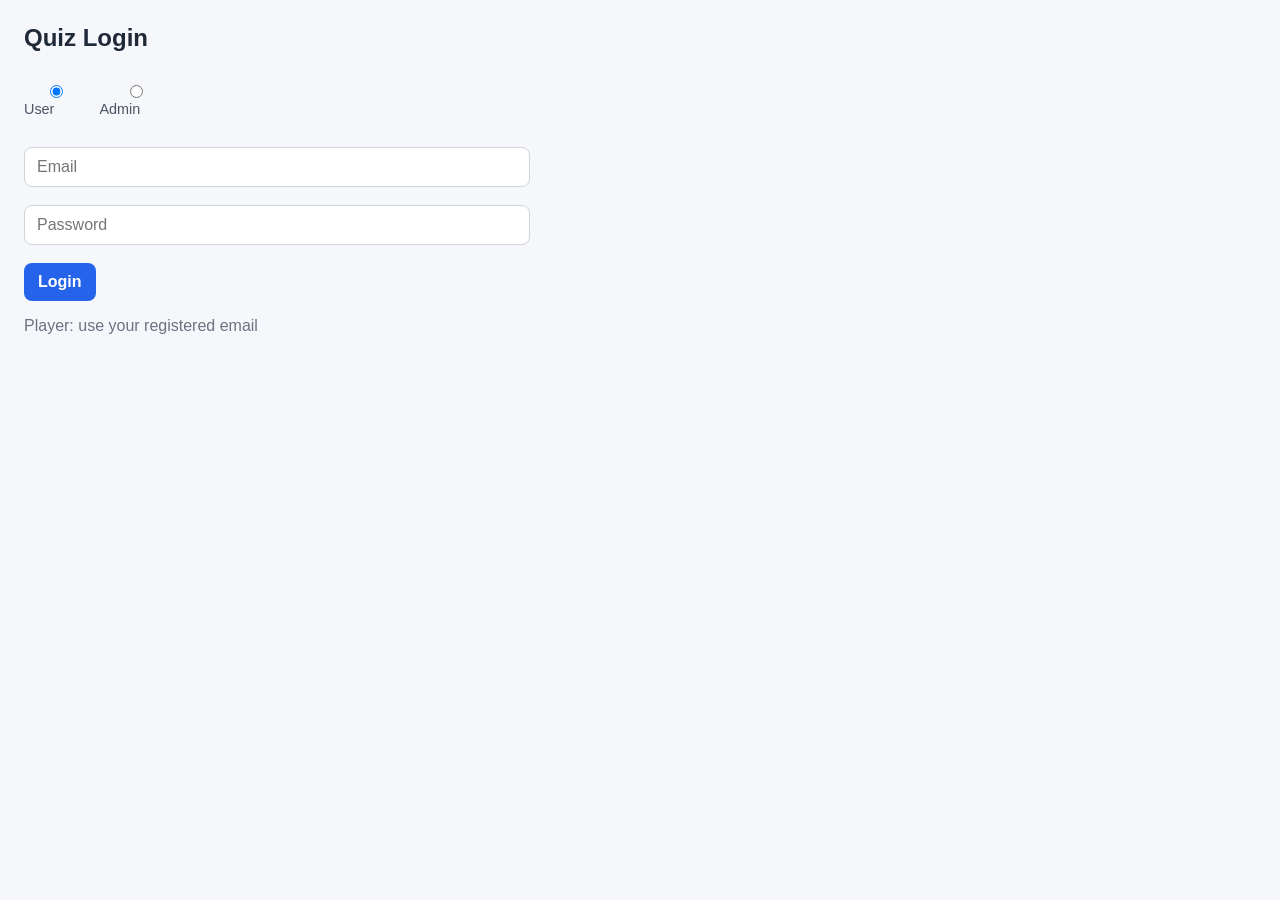
==== Quiz-Frontend/admin-categories.html @ a62a131b "Added the frontend folder" ====
<!DOCTYPE html>
<html>
<head>
    <title>Admin Categories</title>
    <link rel="stylesheet" href="css/style.css">
</head>
<body>
<div class="layout">
    <aside class="sidebar">
        <h1>Quiz Admin</h1>
        <a href="admin-dashboard.html">Dashboard</a>
        <a class="active" href="admin-categories.html">Categories</a>
        <a href="admin-questions.html">Questions</a>
        <a href="admin-quizzes.html">Make Quiz</a>
        <a href="admin-upload.html">CSV Upload</a>
        <button class="secondary" onclick="adminLogout()">Logout</button>
    </aside>

    <main class="content">
        <div class="row" style="justify-content: space-between;">
            <h2>Quiz Categories</h2>
            <button onclick="toggleForm(true)">+ Add Category</button>
        </div>

        <div class="card" id="formCard" style="display:none;">
            <h3 id="formTitle">Add Category</h3>
            <input type="hidden" id="editId">

            <label>Category Name</label>
            <input id="name">

            <label>Description</label>
            <textarea id="description"></textarea>

            <label>Cover Image URL</label>
            <input id="coverImageUrl">

            <label>Rules</label>
            <textarea id="rulesText"></textarea>

            <label>Correct Points</label>
            <input id="correctPoints" type="number" value="10">

            <label>Wrong Points</label>
            <input id="wrongPoints" type="number" value="-5">

            <label>Question Count</label>
            <input id="questionCount" type="number" value="10">

            <label>Question Timer (seconds)</label>
            <input id="questionTimerSeconds" type="number" value="10">

            <label>
                <input id="isActive" type="checkbox" checked style="width:auto;">
                Is Active
            </label>

            <br><br>
            <div class="row">
                <button onclick="saveCategory()">Save</button>
                <button class="secondary" onclick="toggleForm(false)">Cancel</button>
            </div>
        </div>

        <div id="list"></div>
    </main>
</div>

<script src="js/api.js"></script>
<script>
    requireAdmin();
    let categoriesCache = [];

    function toggleForm(show, category = null) {
        document.getElementById("formCard").style.display = show ? "block" : "none";
        document.getElementById("formTitle").innerText = category ? "Edit Category" : "Add Category";
        document.getElementById("editId").value = category?.id || "";
        document.getElementById("name").value = category?.name || "";
        document.getElementById("description").value = category?.description || "";
        document.getElementById("coverImageUrl").value = category?.coverImageUrl || "";
        document.getElementById("rulesText").value = category?.rulesText || "";
        document.getElementById("correctPoints").value = category?.correctPoints ?? 10;
        document.getElementById("wrongPoints").value = category?.wrongPoints ?? -5;
        document.getElementById("questionCount").value = category?.questionCount ?? 10;
        document.getElementById("questionTimerSeconds").value = category?.questionTimerSeconds ?? 10;
        document.getElementById("isActive").checked = category?.isActive ?? true;
    }

    function getFormData() {
        return {
            name: document.getElementById("name").value.trim(),
            description: document.getElementById("description").value.trim(),
            coverImageUrl: document.getElementById("coverImageUrl").value.trim(),
            rulesText: document.getElementById("rulesText").value.trim(),
            correctPoints: Number(document.getElementById("correctPoints").value),
            wrongPoints: Number(document.getElementById("wrongPoints").value),
            questionCount: Number(document.getElementById("questionCount").value),
            questionTimerSeconds: Number(document.getElementById("questionTimerSeconds").value),
            isActive: document.getElementById("isActive").checked
        };
    }

    async function saveCategory() {
        const data = getFormData();
        if (!data.name) {
            alert("Category name is required.");
            return;
        }

        const id = document.getElementById("editId").value;

        try {
            if (id) await apiSend(`/api/Category/${id}`, "PUT", data);
            else await apiSend("/api/Category", "POST", data);
            toggleForm(false);
            await loadCategories();
        } catch (err) {
            alert(err.message);
        }
    }

    async function deleteCategory(id, name) {
        if (!confirm(`Delete category "${name}"?`)) return;
        try {
            await apiSend(`/api/Category/${id}`, "DELETE");
            await loadCategories();
        } catch (err) {
            alert(err.message);
        }
    }

    function escapeHtml(text) {
        return String(text)
            .replaceAll("&", "&amp;")
            .replaceAll("<", "&lt;")
            .replaceAll(">", "&gt;")
            .replaceAll('"', "&quot;");
    }

    async function loadCategories() {
        categoriesCache = await apiGet("/api/Category");
        const list = document.getElementById("list");

        if (!categoriesCache.length) {
            list.innerHTML = `<div class="card muted">No categories yet.</div>`;
            return;
        }

        list.innerHTML = categoriesCache.map(c => `
            <div class="card">
                <h3>${escapeHtml(c.name)}</h3>
                <p class="muted">${escapeHtml(c.description || "No description")}</p>
                <p>Question Count : ${c.questionCount}</p>
                <p>Timer : ${c.questionTimerSeconds} sec</p>
                <p>+${c.correctPoints} / ${c.wrongPoints}</p>
                <p>Status : ${c.isActive ? "Active" : "Inactive"}</p>
                <div class="row">
                    <button class="secondary" onclick="editCategory(${c.id})">Edit</button>
                    <button class="danger" onclick="deleteCategory(${c.id}, '${String(c.name).replace(/'/g, "\\'")}')">Delete</button>
                </div>
            </div>
        `).join("");
    }

    function editCategory(id) {
        const category = categoriesCache.find(c => c.id === id);
        if (!category) return;
        toggleForm(true, category);
        window.scrollTo({ top: 0, behavior: "smooth" });
    }

    loadCategories().catch(err => alert(err.message));
</script>
</body>
</html>
---- Quiz-Frontend/css/style.css ----
/* Shared styles for player + admin */

body {
    font-family: "Segoe UI", sans-serif;
    margin: 24px;
    background: #f5f7fb;
    color: #1f2937;
}

.role-row {
    display: flex;
    gap: 20px;
    margin-bottom: 8px;
}

.muted { color: #6b7280; }
.ok { color: #15803d; }
.err { color: #b91c1c; }

.layout {
    display: grid;
    grid-template-columns: 220px 1fr;
    min-height: calc(100vh - 48px);
    gap: 16px;
}

.sidebar {
    background: #111827;
    color: #f9fafb;
    border-radius: 12px;
    padding: 20px 14px;
}

.sidebar h1 {
    font-size: 1.1rem;
    margin: 0 0 18px;
}

.sidebar a {
    display: block;
    color: #e5e7eb;
    text-decoration: none;
    padding: 10px 12px;
    border-radius: 8px;
    margin-bottom: 6px;
}

.sidebar a:hover,
.sidebar a.active {
    background: #1f2937;
}

.sidebar button {
    margin-top: 18px;
    width: 100%;
}

.content { padding: 8px; }

.card {
    background: white;
    border: 1px solid #e5e7eb;
    border-radius: 12px;
    padding: 16px;
    margin-bottom: 14px;
}

.stats {
    display: grid;
    grid-template-columns: repeat(auto-fit, minmax(180px, 1fr));
    gap: 14px;
}

.stat h3 {
    margin: 0;
    font-size: 0.9rem;
    color: #6b7280;
    font-weight: 500;
}

.stat p {
    margin: 8px 0 0;
    font-size: 1.8rem;
    font-weight: 700;
}

label {
    display: block;
    margin: 10px 0 4px;
    color: #4b5563;
    font-size: 0.9rem;
}

input, select, textarea, button {
    font: inherit;
}

input, select, textarea {
    width: 100%;
    max-width: 480px;
    padding: 10px 12px;
    border-radius: 8px;
    border: 1px solid #d1d5db;
    background: white;
}

textarea { min-height: 80px; resize: vertical; }

button {
    padding: 10px 14px;
    border: none;
    border-radius: 8px;
    background: #2563eb;
    color: white;
    font-weight: 600;
    cursor: pointer;
}

button.secondary {
    background: #4b5563;
}

button.danger {
    background: #dc2626;
}

.row {
    display: flex;
    gap: 10px;
    flex-wrap: wrap;
    align-items: center;
}

.filters {
    display: grid;
    grid-template-columns: 1fr 1fr 1fr auto;
    gap: 10px;
    margin-bottom: 16px;
}

table {
    width: 100%;
    border-collapse: collapse;
}

th, td {
    text-align: left;
    padding: 10px 8px;
    border-bottom: 1px solid #e5e7eb;
    vertical-align: top;
}

th { color: #6b7280; font-weight: 500; }

@media (max-width: 800px) {
    .layout { grid-template-columns: 1fr; }
    .filters { grid-template-columns: 1fr; }
}
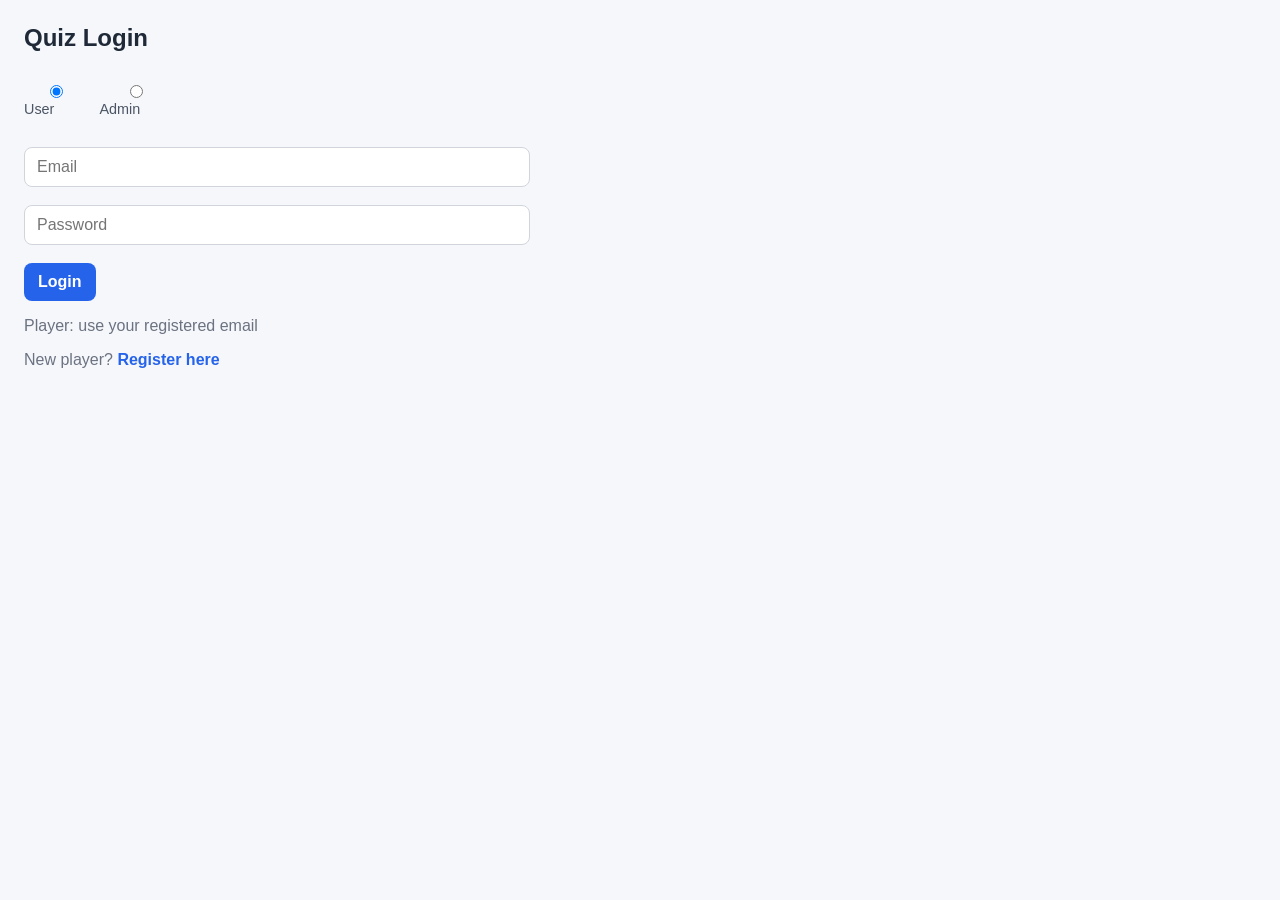
==== commit 2a64ff06: "Add Rankings feature: Introduce a new 'Rankings' page in the admin panel, update navigation links ac" ====
--- a/Quiz-Frontend/admin-categories.html
+++ b/Quiz-Frontend/admin-categories.html
@@ -12,6 +12,7 @@
         <a class="active" href="admin-categories.html">Categories</a>
         <a href="admin-questions.html">Questions</a>
         <a href="admin-quizzes.html">Make Quiz</a>
+        <a href="admin-rankings.html">Rankings</a>
         <a href="admin-upload.html">CSV Upload</a>
         <button class="secondary" onclick="adminLogout()">Logout</button>
     </aside>
@@ -35,25 +36,11 @@
             <label>Cover Image URL</label>
             <input id="coverImageUrl">
 
-            <label>Rules</label>
-            <textarea id="rulesText"></textarea>
-
             <label>Correct Points</label>
             <input id="correctPoints" type="number" value="10">
 
             <label>Wrong Points</label>
             <input id="wrongPoints" type="number" value="-5">
-
-            <label>Question Count</label>
-            <input id="questionCount" type="number" value="10">
-
-            <label>Question Timer (seconds)</label>
-            <input id="questionTimerSeconds" type="number" value="10">
-
-            <label>
-                <input id="isActive" type="checkbox" checked style="width:auto;">
-                Is Active
-            </label>
 
             <br><br>
             <div class="row">
@@ -78,12 +65,8 @@
         document.getElementById("name").value = category?.name || "";
         document.getElementById("description").value = category?.description || "";
         document.getElementById("coverImageUrl").value = category?.coverImageUrl || "";
-        document.getElementById("rulesText").value = category?.rulesText || "";
         document.getElementById("correctPoints").value = category?.correctPoints ?? 10;
         document.getElementById("wrongPoints").value = category?.wrongPoints ?? -5;
-        document.getElementById("questionCount").value = category?.questionCount ?? 10;
-        document.getElementById("questionTimerSeconds").value = category?.questionTimerSeconds ?? 10;
-        document.getElementById("isActive").checked = category?.isActive ?? true;
     }
 
     function getFormData() {
@@ -91,12 +74,12 @@
             name: document.getElementById("name").value.trim(),
             description: document.getElementById("description").value.trim(),
             coverImageUrl: document.getElementById("coverImageUrl").value.trim(),
-            rulesText: document.getElementById("rulesText").value.trim(),
+            rulesText: "",
             correctPoints: Number(document.getElementById("correctPoints").value),
             wrongPoints: Number(document.getElementById("wrongPoints").value),
-            questionCount: Number(document.getElementById("questionCount").value),
-            questionTimerSeconds: Number(document.getElementById("questionTimerSeconds").value),
-            isActive: document.getElementById("isActive").checked
+            questionCount: 10,
+            questionTimerSeconds: 10,
+            isActive: true
         };
     }
 
--- a/Quiz-Frontend/css/style.css
+++ b/Quiz-Frontend/css/style.css
@@ -11,6 +11,16 @@
     display: flex;
     gap: 20px;
     margin-bottom: 8px;
+}
+
+#authSwitch a {
+    color: #2563eb;
+    font-weight: 600;
+    text-decoration: none;
+}
+
+#authSwitch a:hover {
+    text-decoration: underline;
 }
 
 .muted { color: #6b7280; }
@@ -102,6 +112,33 @@
     border-radius: 8px;
     border: 1px solid #d1d5db;
     background: white;
+}
+
+input[type="checkbox"] {
+    width: auto;
+    max-width: none;
+    padding: 0;
+    accent-color: #2563eb;
+}
+
+.bulk-bar {
+    display: flex;
+    align-items: center;
+    justify-content: space-between;
+    gap: 12px;
+    flex-wrap: wrap;
+    margin-bottom: 10px;
+}
+
+.bulk-bar .muted {
+    margin: 0;
+}
+
+th.col-check,
+td.col-check {
+    width: 36px;
+    text-align: center;
+    vertical-align: middle;
 }
 
 textarea { min-height: 80px; resize: vertical; }
@@ -124,6 +161,16 @@
     background: #dc2626;
 }
 
+button.option-correct {
+    background: #16a34a !important;
+    color: #fff;
+}
+
+button.option-wrong {
+    background: #dc2626 !important;
+    color: #fff;
+}
+
 .row {
     display: flex;
     gap: 10px;
@@ -152,6 +199,53 @@
 
 th { color: #6b7280; font-weight: 500; }
 
+.modal-overlay {
+    position: fixed;
+    inset: 0;
+    background: rgba(15, 23, 42, 0.55);
+    display: flex;
+    align-items: center;
+    justify-content: center;
+    padding: 16px;
+    z-index: 1000;
+}
+
+.modal-card {
+    background: #fff;
+    border-radius: 12px;
+    padding: 20px 22px;
+    width: min(440px, 100%);
+    max-height: 90vh;
+    overflow: auto;
+    box-shadow: 0 16px 40px rgba(0, 0, 0, 0.2);
+}
+
+.countdown-overlay {
+    background: rgba(15, 23, 42, 0.75);
+}
+
+.countdown-card {
+    text-align: center;
+    color: #fff;
+}
+
+.countdown-number {
+    font-size: 96px;
+    font-weight: 800;
+    line-height: 1;
+    color: #fff;
+    text-shadow: 0 8px 24px rgba(0, 0, 0, 0.35);
+}
+
+.countdown-number.countdown-pop {
+    animation: countdown-pop 0.35s ease;
+}
+
+@keyframes countdown-pop {
+    from { transform: scale(0.7); opacity: 0.4; }
+    to { transform: scale(1); opacity: 1; }
+}
+
 @media (max-width: 800px) {
     .layout { grid-template-columns: 1fr; }
     .filters { grid-template-columns: 1fr; }
